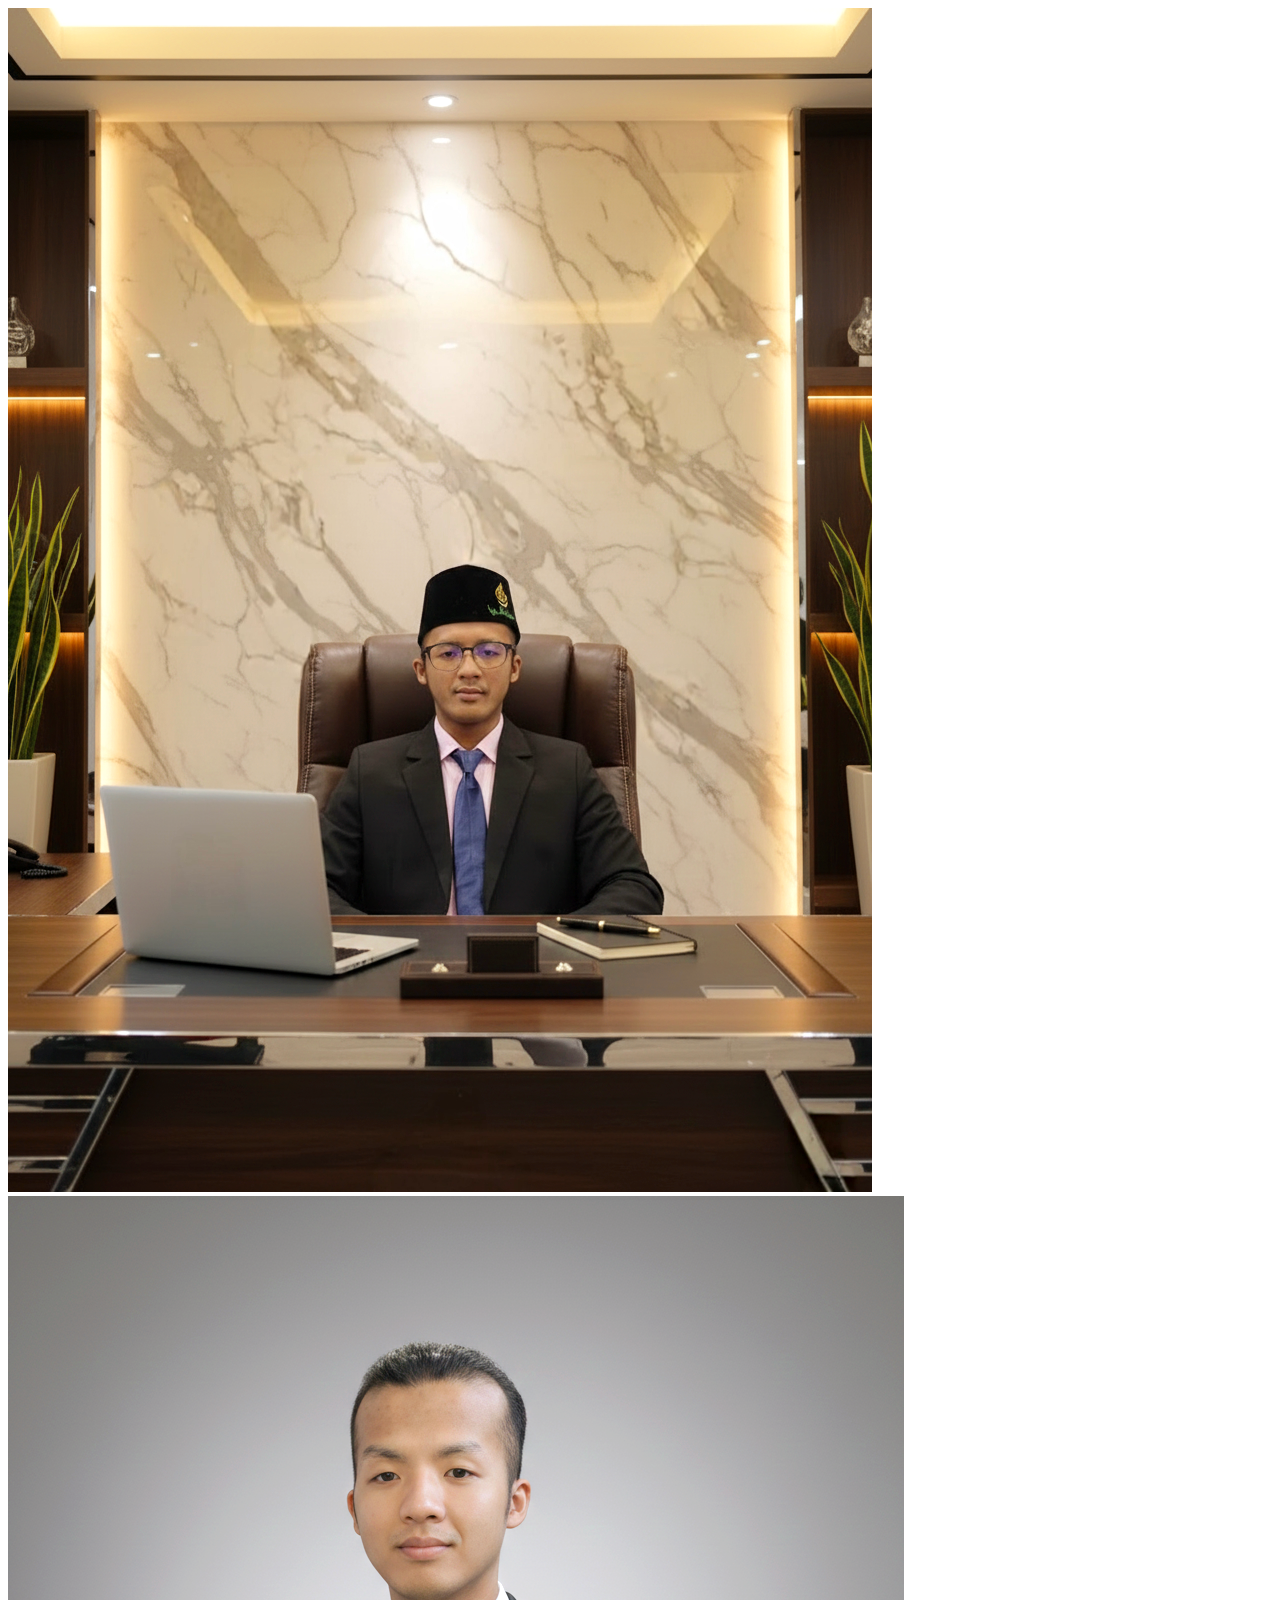
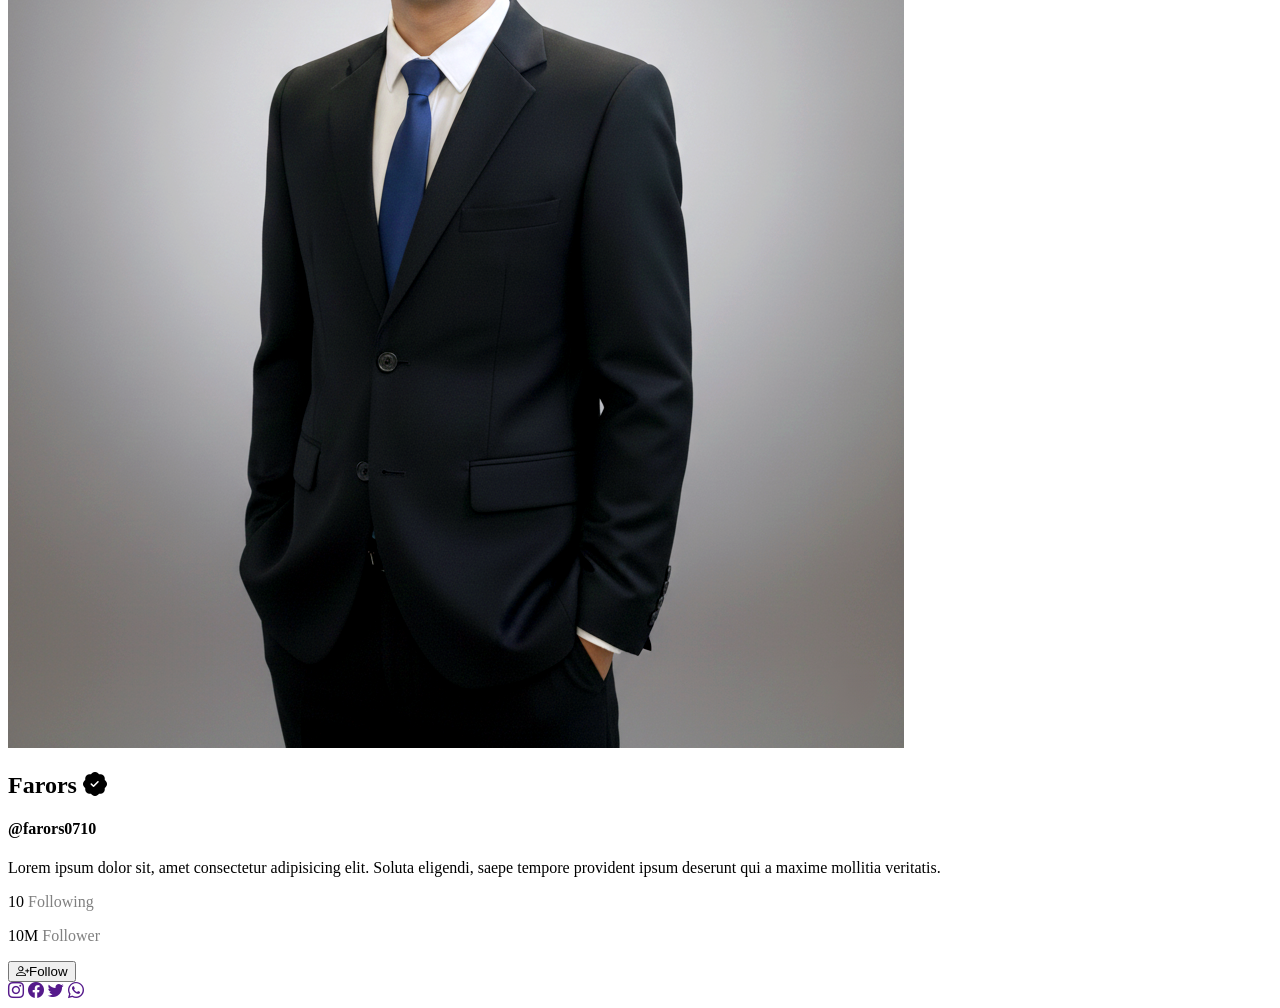
==== index.html @ 9ac2be5a "update" ====
<!doctype html>
<html lang="en">
  <head>
    <meta charset="UTF-8" />
    <meta name="viewport" content="width=device-width, initial-scale=1.0" />
    <title>Document</title>
    <link
      rel="stylesheet"
      href="https://cdn.jsdelivr.net/npm/bootstrap-icons@1.13.1/font/bootstrap-icons.min.css"
    />
    <link rel="stylesheet" href="../hosting/css/1-cart.css" />
  </head>
  <body>
    <main>
      <div class="cart">
        <div class="image">
          <img src="./image/IMG_20260104_165015.png" alt="" />
          <div class="profile">
            <img src="./image/IMG_20260104_161844.png" alt="" />
          </div>
        </div>
        <div>
          <h2 class="name">Farors <i class="bi bi-patch-check-fill"></i></h2>
          <h4 class="nickname">@farors0710</h4>
          <p class="lorem">
            Lorem ipsum dolor sit, amet consectetur adipisicing elit. Soluta
            eligendi, saepe tempore provident ipsum deserunt qui a maxime
            mollitia veritatis.
          </p>
          <div class="follow">
            <p>10 <span style="color: gray">Following</span></p>
            <p>10M <span style="color: gray">Follower</span></p>
          </div>
        </div>
        <button><i class="bi bi-person-plus"></i>Follow</button>
        <div class="icon">
          <a href=""><i class="bi bi-instagram"></i></a>
          <a href=""><i class="bi bi-facebook"></i></a>
          <a href=""><i class="bi bi-twitter"></i></a>
          <a href=""><i class="bi bi-whatsapp"></i></a>
        </div>
      </div>
    </main>
  </body>
</html>
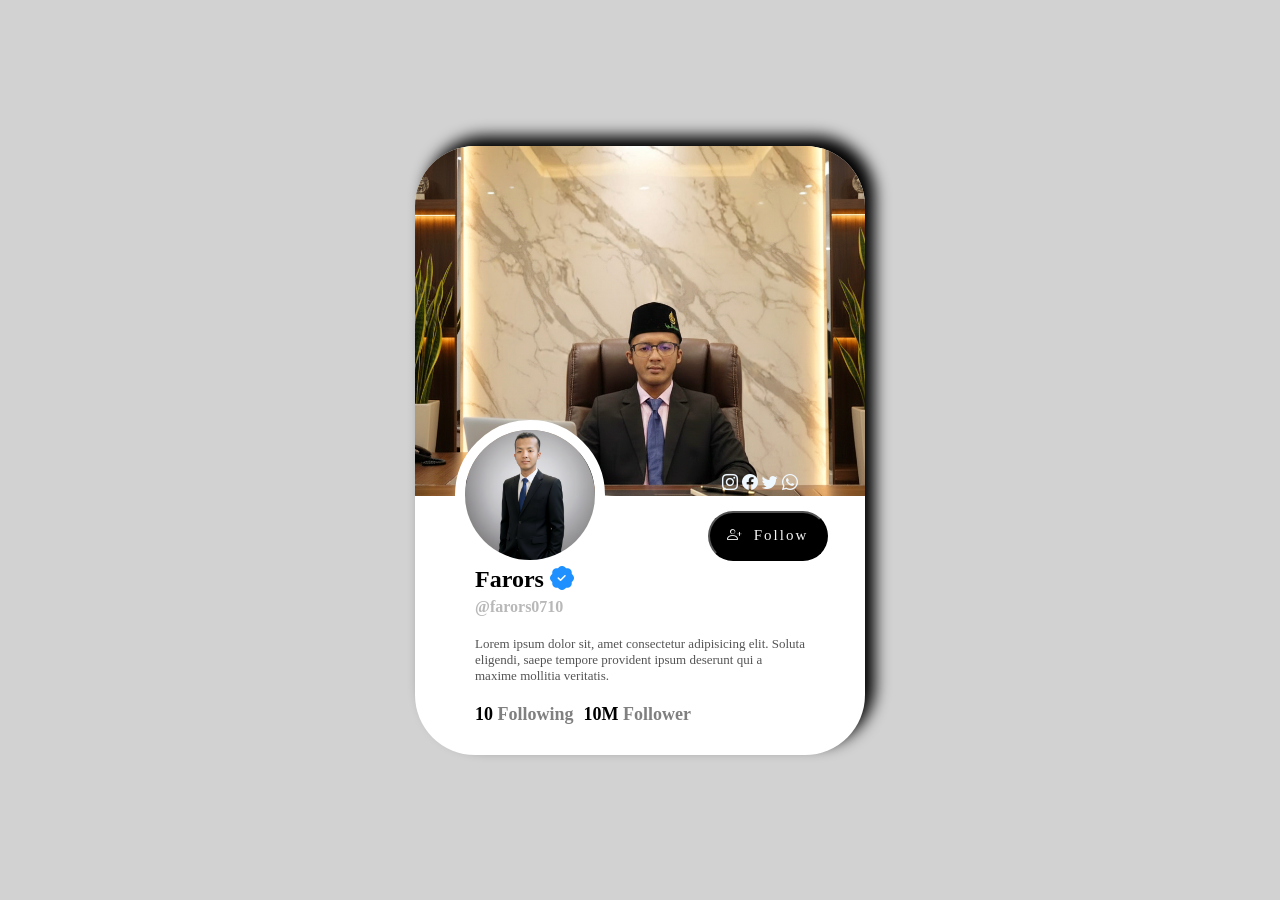
==== commit cf04c335: "update" ====
--- a/index.html
+++ b/index.html
@@ -8,7 +8,7 @@
       rel="stylesheet"
       href="https://cdn.jsdelivr.net/npm/bootstrap-icons@1.13.1/font/bootstrap-icons.min.css"
     />
-    <link rel="stylesheet" href="../hosting/css/1-cart.css" />
+    <link rel="stylesheet" href="style.css" />
   </head>
   <body>
     <main>
--- a/style.css
+++ b/style.css
@@ -0,0 +1,103 @@
+* {
+  margin: 0;
+  padding: 0;
+  box-sizing: border-box;
+}
+main {
+  height: 100vh;
+  background-color: rgba(128, 128, 128, 0.358);
+  display: flex;
+  justify-content: center;
+  align-items: center;
+}
+.cart {
+  width: 450px;
+  background-color: white;
+  border-radius: 60px;
+  overflow: hidden;
+  box-shadow: 10px -10px 15px rgb(0, 0, 0);
+  transition: all 0.5;
+  position: relative;
+}
+.cart:hover {
+  transform: translateY();
+  box-shadow: 10px -10px 5px rgba(0, 0, 0, 0.322);
+
+}
+.cart .image {
+  width: 100%;
+  height: 350px;
+}
+.cart .image img {
+  width: 100%;
+  height: 100%;
+  object-fit: cover;
+}
+.cart .profile {
+  width: 150px;
+  height: 150px;
+  position: absolute;
+  top: 45%; /* Moves it down from the top */
+  left: 40px;
+}
+.cart .profile img {
+  width: 100%;
+  height: 100%;
+  border-radius: 50%;
+  border: 10px white solid;
+  object-fit: cover;
+}
+.name {
+  margin: 70px 60px 5px;
+  font-family: "Times New Roman", Times, serif;
+  font-weight: bold;
+}
+.name i {
+  color: dodgerblue;
+  border-radius: 50%;
+}
+.nickname {
+  color: rgba(128, 128, 128, 0.557);
+  margin: 0px 60px 5px;
+  font-family: serif;
+}
+.lorem {
+  margin: 20px 60px 5px;
+  font-family: serif;
+  color: rgba(0, 0, 0, 0.673);
+  font-size: 13px;
+}
+.follow {
+  margin: 20px 60px 30px;
+  display: flex;
+  gap: 10px;
+  font-weight: bold;
+  font-size: 18px;
+}
+.cart button {
+  width: 120px;
+  height: 50px;
+  background-color: black;
+  color: whitesmoke;
+  border-radius: 25px;
+  padding: 10px 10px;
+  letter-spacing: 2px;
+  position: absolute;
+  top: 60%; /* Moves it down from the top */
+  left: 65%;
+  display: flex;
+  align-items: center;
+  justify-content: center;
+  gap: 10px;
+  font-size: 15px;
+  font-family: "Times New Roman", Times, serif;
+  cursor: pointer;
+}
+.icon {
+  position: absolute;
+  top: 54%; /* Moves it down from the top */
+  right: 15%;
+}
+.icon .bi{
+  color: aliceblue;
+}
